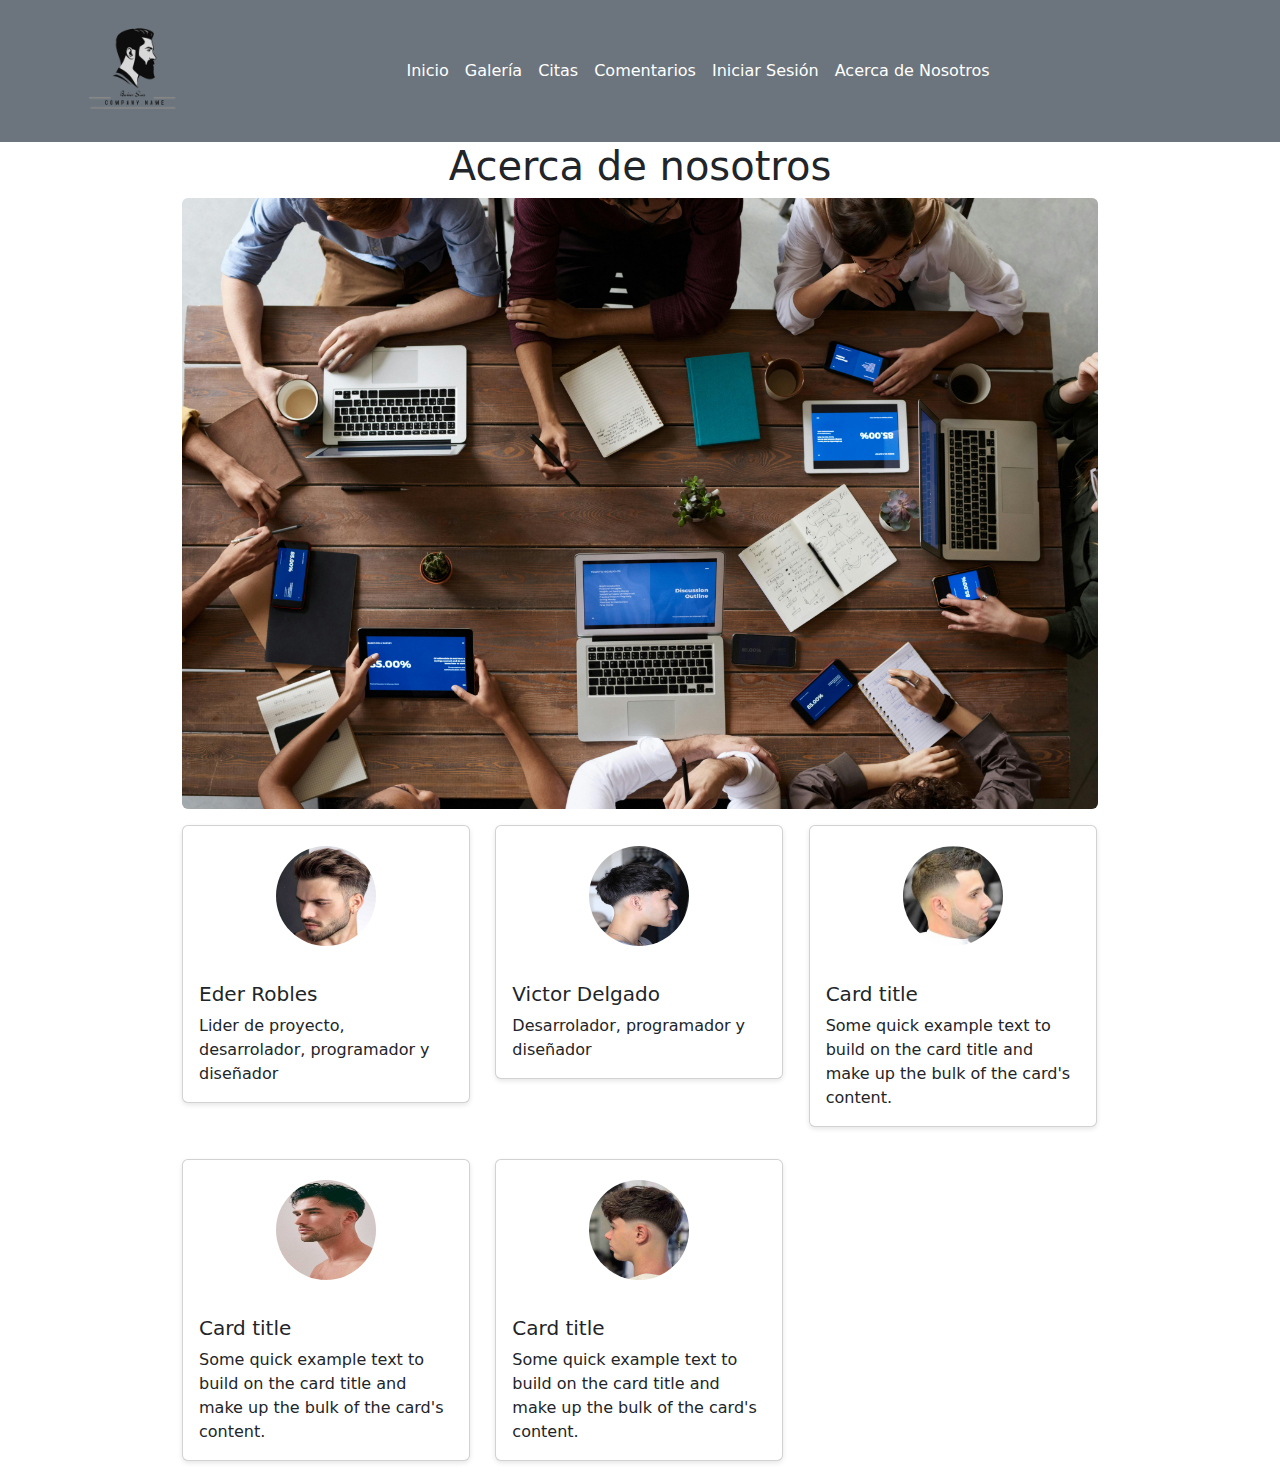
==== acercade.html @ db4b1a67 "Interfaz-Acerca-de-nosotros-(avance)" ====
<!DOCTYPE html>
<html>
<head>
    <meta charset="UTF-8">
    <meta name="viewport" content="width=device-width, initial-scale=1.0">
    <title>Acerca de nosotros</title>
    <link rel="stylesheet" href="css/aboutstyle.css">
    <link href="https://cdn.jsdelivr.net/npm/bootstrap@5.3.3/dist/css/bootstrap.min.css" rel="stylesheet" integrity="sha384-QWTKZyjpPEjISv5WaRU9OFeRpok6YctnYmDr5pNlyT2bRjXh0JMhjY6hW+ALEwIH" crossorigin="anonymous">
</head>
<body>

    <nav class="navbar navbar-expand-lg navbar-light bg-secondary p-3">
        <div class="container">
            <a class="navbar-brand"  href="#" >
                <img src=images/logo.png height="100px" width="100px">
          </a>
          <button class="navbar-toggler" type="button" data-bs-toggle="collapse" data-bs-target="#navbarNav" aria-controls="navbarNav" aria-expanded="false" aria-label="Toggle navigation">
            <span class="navbar-toggler-icon"></span>
          </button>
          <div class="collapse navbar-collapse" id="navbarNav">
            <ul class="navbar-nav ">
              <li class="nav-item">
                <a class="nav-link text-white" href="index.html" t>Inicio</a>
              </li>
              <li class="nav-item">
                <a class="nav-link text-white" href="#galeria">Galería</a>
              </li>
              <li class="nav-item">
                <a class="nav-link text-white" href="#citas">Citas</a>
              </li>
              <li class="nav-item">
                <a class="nav-link text-white" href="#comentarios">Comentarios</a>
              </li>
              <li class="nav-item">
                <a class="nav-link text-white" href="login.html">Iniciar Sesión</a>
              </li>
              <li class="nav-item">
                <a class="nav-link text-white" href="acercade.html">Acerca de Nosotros</a>
              </li>
            </ul>
          </div>
        </div>
    </nav>


    <div class="container">

        <div class="servicios">
          <h1 class="text-center">Acerca de nosotros</h1>

          <div class="card-img">
            <img src="images/teamwork.jpg" class="img-fluid rounded" alt="..."> 
          </div>
          
          <div class="row">
              <div class="col-lg-4">
                  <div class="card" style="width: 18rem;">
                      <img src="images/haircut1.jpg" class="card-img-top" alt="...">
                      <div class="card-body">
                        <h5 class="card-title">Eder Robles</h5>
                        <p class="card-text">Lider de proyecto, desarrolador, programador y diseñador</p>
                      </div>
                  </div>
              </div>
              <div class="col-lg-4">
                  <div class="card" style="width: 18rem;">
                      <img src="images/haircut2.jpg" class="card-img-top" alt="...">
                      <div class="card-body">
                        <h5 class="card-title">Victor Delgado</h5>
                        <p class="card-text">Desarrolador, programador y diseñador</p>
                      </div>
                  </div>
              </div>
              <div class="col-lg-4">
                  <div class="card" style="width: 18rem;">
                      <img src="images/haircut3.jpg" class="card-img-top" alt="...">
                      <div class="card-body">
                        <h5 class="card-title">Card title</h5>
                        <p class="card-text">Some quick example text to build on the card title and make up the bulk of the card's content.</p>
                      </div>
                  </div>
              </div>
              <div class="col-lg-4">
                  <div class="card" style="width: 18rem;">
                      <img src="images/haircut4.jpg" class="card-img-top" alt="...">
                      <div class="card-body">
                        <h5 class="card-title">Card title</h5>
                        <p class="card-text">Some quick example text to build on the card title and make up the bulk of the card's content.</p>
                      </div>
                  </div>
              </div>
              <div class="col-lg-4">
                  <div class="card" style="width: 18rem;">
                      <img src="images/lowfade.jpg" class="card-img-top" alt="...">
                      <div class="card-body">
                        <h5 class="card-title">Card title</h5>
                        <p class="card-text">Some quick example text to build on the card title and make up the bulk of the card's content.</p>
                      </div>
                  </div>
              </div>
          </div>
        </div>
    
    </div>


    <script src="https://cdn.jsdelivr.net/npm/bootstrap@5.3.3/dist/js/bootstrap.bundle.min.js" integrity="sha384-YvpcrYf0tY3lHB60NNkmXc5s9fDVZLESaAA55NDzOxhy9GkcIdslK1eN7N6jIeHz" crossorigin="anonymous"></script>
</body>
</html>
---- css/aboutstyle.css ----
body {
    font-family: Arial, sans-serif;
    background-color: #566573;
}

.container {
    width: 80%;
    margin: auto;
    max-width: 800px;
}

.card {
    background-color: #AEB6BF;
    border-radius: 5px;
    box-shadow: 0 2px 5px rgba(0, 0, 0, 0.1);
    margin: 1em 0;
    overflow: hidden;
    width: 100%;
    display: flex;
    align-items: center;
}

.card img {
    width: 100px;
    height: 100px;
    border-radius: 50%;
    margin: 20px;
}

.card h3, .card p {
    margin: 0 0 1em;
}

.navbar-nav {
    margin: auto;
    display: flex;
    justify-content: center;
}

.servicios {
    padding-inline: 100px;
}
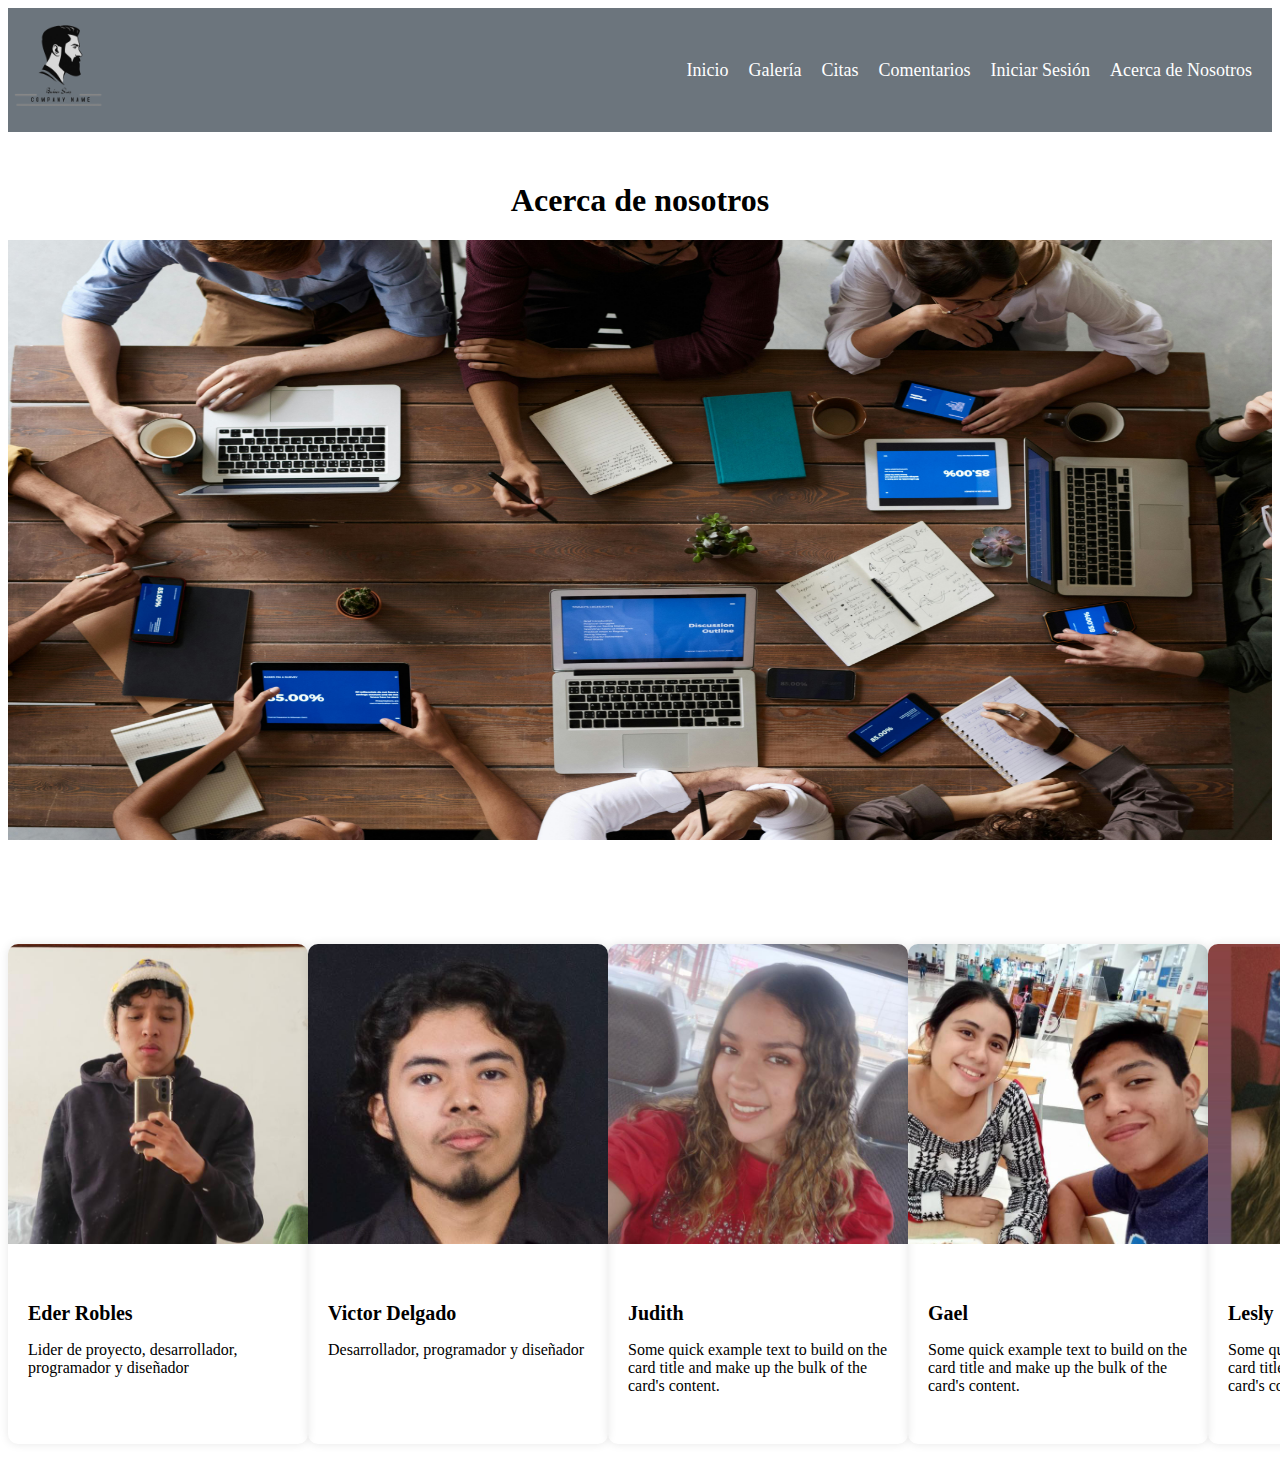
==== commit 5024dd7e: "eliminacion de bootstrap" ====
--- a/acercade.html
+++ b/acercade.html
@@ -5,105 +5,95 @@
     <meta name="viewport" content="width=device-width, initial-scale=1.0">
     <title>Acerca de nosotros</title>
     <link rel="stylesheet" href="css/aboutstyle.css">
-    <link href="https://cdn.jsdelivr.net/npm/bootstrap@5.3.3/dist/css/bootstrap.min.css" rel="stylesheet" integrity="sha384-QWTKZyjpPEjISv5WaRU9OFeRpok6YctnYmDr5pNlyT2bRjXh0JMhjY6hW+ALEwIH" crossorigin="anonymous">
 </head>
 <body>
 
-    <nav class="navbar navbar-expand-lg navbar-light bg-secondary p-3">
+    <nav class="navbar">
         <div class="container">
-            <a class="navbar-brand"  href="#" >
-                <img src=images/logo.png height="100px" width="100px">
-          </a>
-          <button class="navbar-toggler" type="button" data-bs-toggle="collapse" data-bs-target="#navbarNav" aria-controls="navbarNav" aria-expanded="false" aria-label="Toggle navigation">
-            <span class="navbar-toggler-icon"></span>
-          </button>
-          <div class="collapse navbar-collapse" id="navbarNav">
-            <ul class="navbar-nav ">
-              <li class="nav-item">
-                <a class="nav-link text-white" href="index.html" t>Inicio</a>
-              </li>
-              <li class="nav-item">
-                <a class="nav-link text-white" href="#galeria">Galería</a>
-              </li>
-              <li class="nav-item">
-                <a class="nav-link text-white" href="#citas">Citas</a>
-              </li>
-              <li class="nav-item">
-                <a class="nav-link text-white" href="#comentarios">Comentarios</a>
-              </li>
-              <li class="nav-item">
-                <a class="nav-link text-white" href="login.html">Iniciar Sesión</a>
-              </li>
-              <li class="nav-item">
-                <a class="nav-link text-white" href="acercade.html">Acerca de Nosotros</a>
-              </li>
-            </ul>
-          </div>
+            <a class="navbar-brand" href="#">
+                <img src="images/logo.png" height="100px" width="100px" alt="Logo">
+            </a>
+            <div class="navbar-menu">
+                <ul class="navbar-nav">
+                    <li class="nav-item">
+                        <a class="nav-link" href="index.html">Inicio</a>
+                    </li>
+                    <li class="nav-item">
+                        <a class="nav-link" href="#galeria">Galería</a>
+                    </li>
+                    <li class="nav-item">
+                        <a class="nav-link" href="#citas">Citas</a>
+                    </li>
+                    <li class="nav-item">
+                        <a class="nav-link" href="#comentarios">Comentarios</a>
+                    </li>
+                    <li class="nav-item">
+                        <a class="nav-link" href="login.html">Iniciar Sesión</a>
+                    </li>
+                    <li class="nav-item">
+                        <a class="nav-link" href="acercade.html">Acerca de Nosotros</a>
+                    </li>
+                </ul>
+            </div>
         </div>
     </nav>
 
-
     <div class="container">
-
-        <div class="servicios">
+      <div class="servicios">
           <h1 class="text-center">Acerca de nosotros</h1>
 
           <div class="card-img">
-            <img src="images/teamwork.jpg" class="img-fluid rounded" alt="..."> 
+              <img src="images/teamwork.jpg" class="img-fluid-rounded" alt="...">
           </div>
-          
+        
           <div class="row">
               <div class="col-lg-4">
-                  <div class="card" style="width: 18rem;">
-                      <img src="images/haircut1.jpg" class="card-img-top" alt="...">
+                  <div class="card">
+                      <img src="images/eder.jpg" class="card-img-top" alt="...">
                       <div class="card-body">
-                        <h5 class="card-title">Eder Robles</h5>
-                        <p class="card-text">Lider de proyecto, desarrolador, programador y diseñador</p>
+                          <h5 class="card-title">Eder Robles</h5>
+                          <p class="card-text">Lider de proyecto, desarrollador, programador y diseñador</p>
                       </div>
                   </div>
               </div>
               <div class="col-lg-4">
-                  <div class="card" style="width: 18rem;">
-                      <img src="images/haircut2.jpg" class="card-img-top" alt="...">
+                  <div class="card">
+                      <img src="images/victor.jpg" class="card-img-top" alt="...">
                       <div class="card-body">
-                        <h5 class="card-title">Victor Delgado</h5>
-                        <p class="card-text">Desarrolador, programador y diseñador</p>
+                          <h5 class="card-title">Victor Delgado</h5>
+                          <p class="card-text">Desarrollador, programador y diseñador</p>
                       </div>
                   </div>
               </div>
               <div class="col-lg-4">
-                  <div class="card" style="width: 18rem;">
-                      <img src="images/haircut3.jpg" class="card-img-top" alt="...">
+                  <div class="card">
+                      <img src="images/judith.jpg" class="card-img-top" alt="...">
                       <div class="card-body">
-                        <h5 class="card-title">Card title</h5>
-                        <p class="card-text">Some quick example text to build on the card title and make up the bulk of the card's content.</p>
+                          <h5 class="card-title">Judith</h5>
+                          <p class="card-text">Some quick example text to build on the card title and make up the bulk of the card's content.</p>
                       </div>
                   </div>
               </div>
               <div class="col-lg-4">
-                  <div class="card" style="width: 18rem;">
-                      <img src="images/haircut4.jpg" class="card-img-top" alt="...">
+                  <div class="card">
+                      <img src="images/gael.jpg" class="card-img-top" alt="...">
                       <div class="card-body">
-                        <h5 class="card-title">Card title</h5>
-                        <p class="card-text">Some quick example text to build on the card title and make up the bulk of the card's content.</p>
+                          <h5 class="card-title">Gael</h5>
+                          <p class="card-text">Some quick example text to build on the card title and make up the bulk of the card's content.</p>
                       </div>
                   </div>
               </div>
               <div class="col-lg-4">
-                  <div class="card" style="width: 18rem;">
-                      <img src="images/lowfade.jpg" class="card-img-top" alt="...">
+                  <div class="card">
+                      <img src="images/lesly.jpg" class="card-img-top" alt="...">
                       <div class="card-body">
-                        <h5 class="card-title">Card title</h5>
-                        <p class="card-text">Some quick example text to build on the card title and make up the bulk of the card's content.</p>
+                          <h5 class="card-title">Lesly</h5>
+                          <p class="card-text">Some quick example text to build on the card title and make up the bulk of the card's content.</p>
                       </div>
                   </div>
               </div>
           </div>
-        </div>
-    
-    </div>
-
-
-    <script src="https://cdn.jsdelivr.net/npm/bootstrap@5.3.3/dist/js/bootstrap.bundle.min.js" integrity="sha384-YvpcrYf0tY3lHB60NNkmXc5s9fDVZLESaAA55NDzOxhy9GkcIdslK1eN7N6jIeHz" crossorigin="anonymous"></script>
+      </div>
+  </div>
 </body>
-</html>
+</html>--- a/css/aboutstyle.css
+++ b/css/aboutstyle.css
@@ -1,42 +1,89 @@
-body {
-    font-family: Arial, sans-serif;
-    background-color: #566573;
+
+.navbar {
+    background-color: #6c757d;
+    padding: 10px 0;
 }
 
-.container {
-    width: 80%;
-    margin: auto;
-    max-width: 800px;
+.navbar .container {
+    display: flex;
+    justify-content: space-between;
+    align-items: center;
+}
+
+.navbar-brand img {
+    height: 100px;
+    width: 100px;
+}
+
+.navbar-menu {
+    display: flex;
+}
+
+.navbar-nav {
+    list-style: none;
+    display: flex;
+}
+
+.nav-item {
+    margin-right: 20px;
+}
+
+.nav-link {
+    color: white;
+    text-decoration: none;
+    font-size: 18px;
+}
+
+
+.servicios {
+    margin-top: 50px;
+}
+
+.servicios h1 {
+    text-align: center;
+}
+
+.img-fluid-rounded{
+    height: 600px;
+    width: 100%;
+}
+
+.servicios .row{
+    display: flex;
+    justify-content: space-between;
 }
 
 .card {
-    background-color: #AEB6BF;
-    border-radius: 5px;
-    box-shadow: 0 2px 5px rgba(0, 0, 0, 0.1);
-    margin: 1em 0;
+    margin-top: 100px;
+    width:300px;
+    height: 500px;
+    margin-bottom: 30px;
+    border-radius: 10px;
     overflow: hidden;
-    width: 100%;
-    display: flex;
-    align-items: center;
+    box-shadow: 0px 0px 10px rgba(0, 0, 0, 0.1);
+    flex: 0 1 calc(30% - 20px); 
+    display: inline-block;
+    vertical-align: top;
 }
 
-.card img {
-    width: 100px;
-    height: 100px;
-    border-radius: 50%;
-    margin: 20px;
+.card :hover{
+    box-shadow: 0px 6px 15px rgba(0, 0, 0, 0.5);
 }
 
-.card h3, .card p {
-    margin: 0 0 1em;
+.card-img-top {
+    width: 100%;
+    height: 60%;
 }
 
-.navbar-nav {
-    margin: auto;
-    display: flex;
-    justify-content: center;
+.card-body {
+    padding: 20px;
 }
 
-.servicios {
-    padding-inline: 100px;
+.card-title {
+    font-size: 20px;
+    margin-bottom: 10px;
+}
+
+.card-text {
+    font-size: 16px;
 }